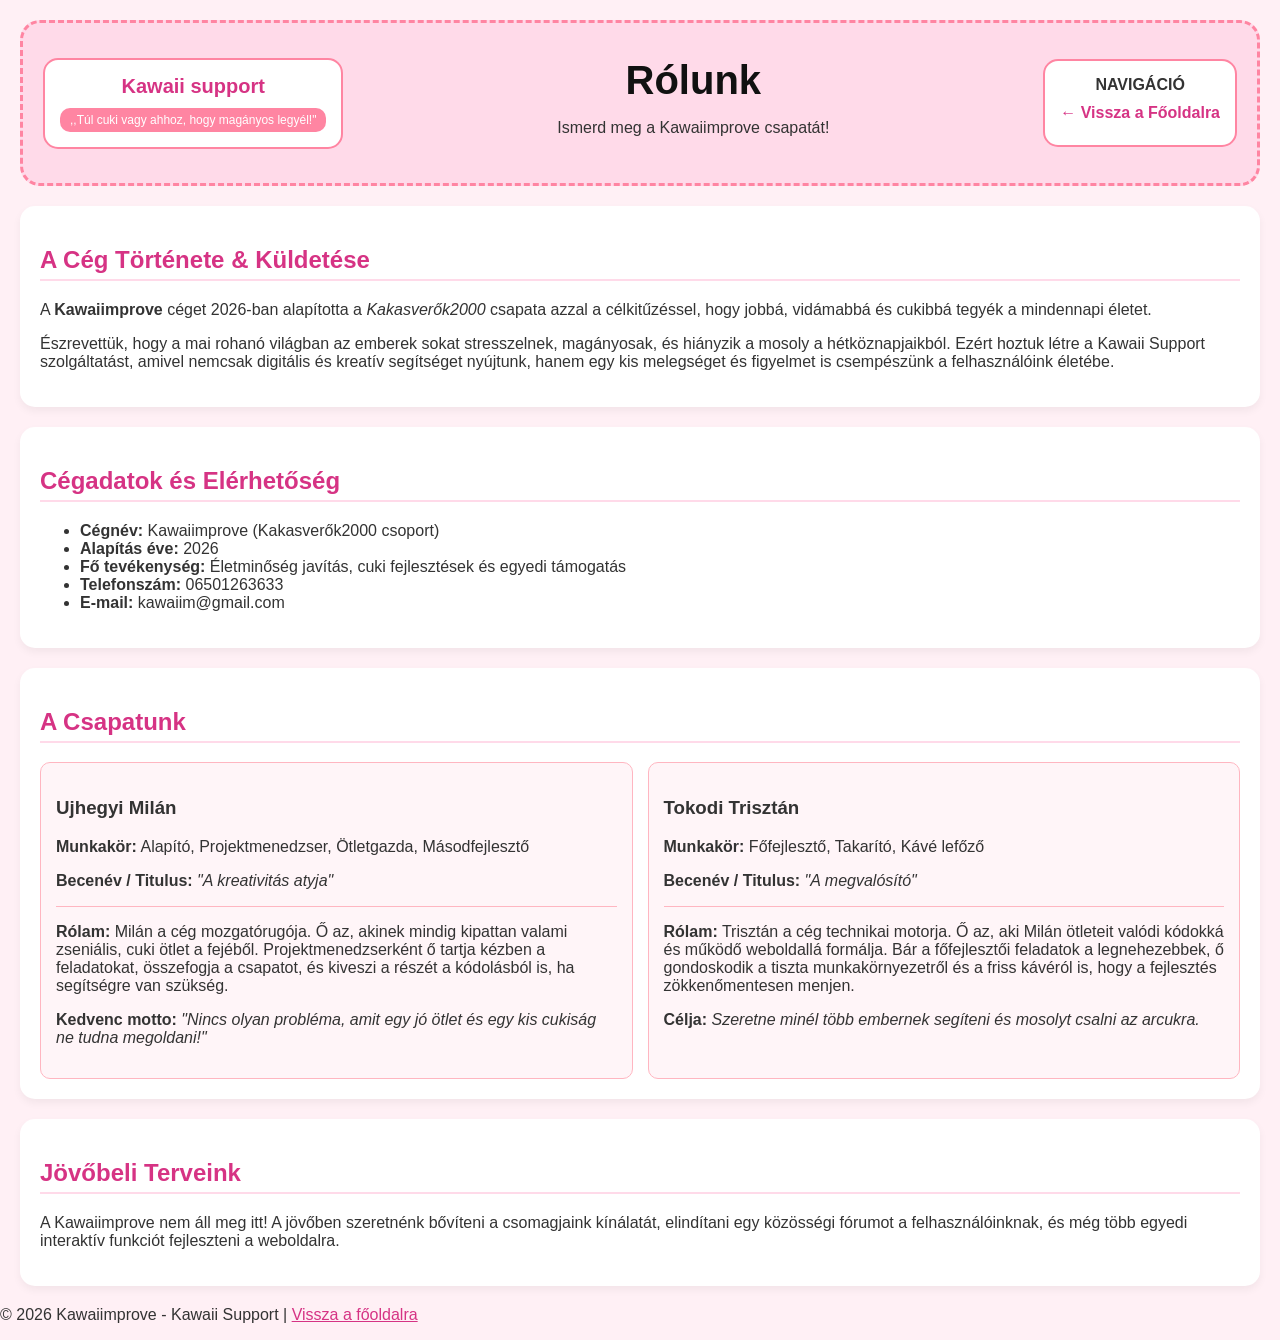
==== rolunk.html @ dfa95c35 "fo + rolunk oldal + css nagyjabol megcsinalasa" ====
<!DOCTYPE html>
<html lang="hu">
<head>
    <meta charset="UTF-8">
    <meta name="viewport" content="width=device-width, initial-scale=1.0">
    <title>Rólunk - Kawaiimprove</title>
    <!-- Ugyanazt a style.css-t használjuk! -->
    <link rel="stylesheet" href="style.css">
</head>
<body>

    <div class="fejlec">
        <div class="bal">
            <div class="logo">Kawaii support</div>
            <div class="motto">,,Túl cuki vagy ahhoz, hogy magányos legyél!"</div>
        </div>

        <div class="kozep">
            <h1>Rólunk</h1>
            <p class="sub-title">Ismerd meg a Kawaiimprove csapatát!</p>
        </div>

        <div class="jobb">
            <nav>
                <strong>NAVIGÁCIÓ</strong>
                <ul>
                    <!-- Visszamutató link a főoldalra -->
                    <li><a href="index.html">← Vissza a Főoldalra</a></li>
                </ul>
            </nav>
        </div>
    </div>

    <section>
        <h2>A Cég Története & Küldetése</h2>
        <p>A <strong>Kawaiimprove</strong> céget 2026-ban alapította a <em>Kakasverők2000</em> csapata azzal a célkitűzéssel, hogy jobbá, vidámabbá és cukibbá tegyék a mindennapi életet.</p>
        <p>Észrevettük, hogy a mai rohanó világban az emberek sokat stresszelnek, magányosak, és hiányzik a mosoly a hétköznapjaikból. Ezért hoztuk létre a Kawaii Support szolgáltatást, amivel nemcsak digitális és kreatív segítséget nyújtunk, hanem egy kis melegséget és figyelmet is csempészünk a felhasználóink életébe.</p>
    </section>

    <section>
        <h2>Cégadatok és Elérhetőség</h2>
        <ul>
            <li><strong>Cégnév:</strong> Kawaiimprove (Kakasverők2000 csoport)</li>
            <li><strong>Alapítás éve:</strong> 2026</li>
            <li><strong>Fő tevékenység:</strong> Életminőség javítás, cuki fejlesztések és egyedi támogatás</li>
            <li><strong>Telefonszám:</strong> 06501263633</li>
            <li><strong>E-mail:</strong> kawaiim@gmail.com</li>
        </ul>
    </section>

    <section>
        <h2>A Csapatunk</h2>
        <div class="cards">
           
            <div class="card">
                <h3>Ujhegyi Milán</h3>
                <p><strong>Munkakör:</strong> Alapító, Projektmenedzser, Ötletgazda, Másodfejlesztő</p>
                <p><strong>Becenév / Titulus:</strong> <em>"A kreativitás atyja"</em></p>
                <hr style="border: 0; border-top: 1px solid #ffb6c1; margin: 10px 0;">
                <p><strong>Rólam:</strong> Milán a cég mozgatórugója. Ő az, akinek mindig kipattan valami zseniális, cuki ötlet a fejéből. Projektmenedzserként ő tartja kézben a feladatokat, összefogja a csapatot, és kiveszi a részét a kódolásból is, ha segítségre van szükség.</p>
                <p><strong>Kedvenc motto:</strong> <em>"Nincs olyan probléma, amit egy jó ötlet és egy kis cukiság ne tudna megoldani!"</em></p>
            </div>

            <div class="card">
                <h3>Tokodi Trisztán</h3>
                <p><strong>Munkakör:</strong> Főfejlesztő, Takarító, Kávé lefőző</p>
                <p><strong>Becenév / Titulus:</strong> <em>"A megvalósító"</em></p>
                <hr style="border: 0; border-top: 1px solid #ffb6c1; margin: 10px 0;">
                <p><strong>Rólam:</strong> Trisztán a cég technikai motorja. Ő az, aki Milán ötleteit valódi kódokká és működő weboldallá formálja. Bár a főfejlesztői feladatok a legnehezebbek, ő gondoskodik a tiszta munkakörnyezetről és a friss kávéról is, hogy a fejlesztés zökkenőmentesen menjen.</p>
                <p><strong>Célja:</strong> <em>Szeretne minél több embernek segíteni és mosolyt csalni az arcukra.</em></p>
            </div>

        </div>
    </section>

    <section>
        <h2>Jövőbeli Terveink</h2>
        <p>A Kawaiimprove nem áll meg itt! A jövőben szeretnénk bővíteni a csomagjaink kínálatát, elindítani egy közösségi fórumot a felhasználóinknak, és még több egyedi interaktív funkciót fejleszteni a weboldalra.</p>
    </section>

    <!-- LÁBLÉC -->
    <div class="lab">
        <p>&copy; 2026 Kawaiimprove - Kawaii Support | <a href="index.html" style="color: #d63384;">Vissza a főoldalra</a></p>
    </div>

</body>
</html>
---- style.css ----
body{
    font-family: 'Segoe UI', Tahoma, Geneva, Verdana, sans-serif;
    background-color: #fff0f5;
    color: #333;
    margin: 0;
    padding: 0;
    }
/* FEJLÉC (A rajzod alapján) */
.fejlec {
    background-color: #ffdae9;
    border: 3px dashed #ff85a2;
    border-radius: 20px;
    margin: 20px;
    padding: 20px;
    display: flex;
    justify-content: space-between;
    align-items: center;
    flex-wrap: wrap; /* mobilon összefogja az elemeket */
}

/* BAL OLDAL: LOGÓ ÉS MOTÓ */
.bal {
    text-align: center;
    background: white;
    padding: 15px;
    border-radius: 15px;
    border: 2px solid #ff85a2;
}

.logo {
    font-size: 20px;
    font-weight: bold;
    color: #d63384;
}

.motto {
    background-color: #ff85a2;
    color: white;
    padding: 5px 10px;
    border-radius: 10px;
    font-size: 12px;
    margin-top: 10px;
}

/* KÖZÉPSŐ RÉSZ: ÜDVÖZLÉS */
.kozep {
    text-align: center;
    flex: 1;
    margin: 10px 20px;
}

.kozep h1 {
    font-size: 40px;
    margin: 5px 0;
    color: #111;
}

.bemu {
    color: #666;
    font-style: italic;
    font-size: 20px;
}

/* JOBB OLDAL: NAVIGÁCIÓS SÁV */
.jobb nav {
    background-color: white;
    padding: 15px;
    border-radius: 15px;
    border: 2px solid #ff85a2;
    text-align: center;
}

.jobb ul {
    list-style: none; /* eltünteti a pöttyöket */
    padding: 0;
    margin: 10px 0 0 0;
}

.jobb li {
    margin: 8px 0;
}

.jobb a {
    text-decoration: none;
    color: #d63384;
    font-weight: bold;
}

.jobb a:hover {
    color: #ff4081;
}

/* TARTALMI SZEKCIÓK */
section {
    background: white;
    margin: 20px;
    padding: 20px;
    border-radius: 15px;
    box-shadow: 0 4px 8px rgba(0,0,0,0.05);
}

h2 {
    color: #d63384;
    border-bottom: 2px solid #ffdae9;
    padding-bottom: 5px;
}

/* CSOMAGOK (KÁRTYÁK) */
.cards {
    display: flex;
    gap: 15px;
    flex-wrap: wrap;
}

.card {
    background-color: #fff5f8;
    border: 1px solid #ffb6c1;
    border-radius: 10px;
    padding: 15px;
    flex: 1;
    min-width: 200px;
}

/* LÁBLÉC */
footer {
    text-align: center;
    padding: 15px;
    background-color: #ffdae9;
    color: #666;
    margin-top: 20px;
}
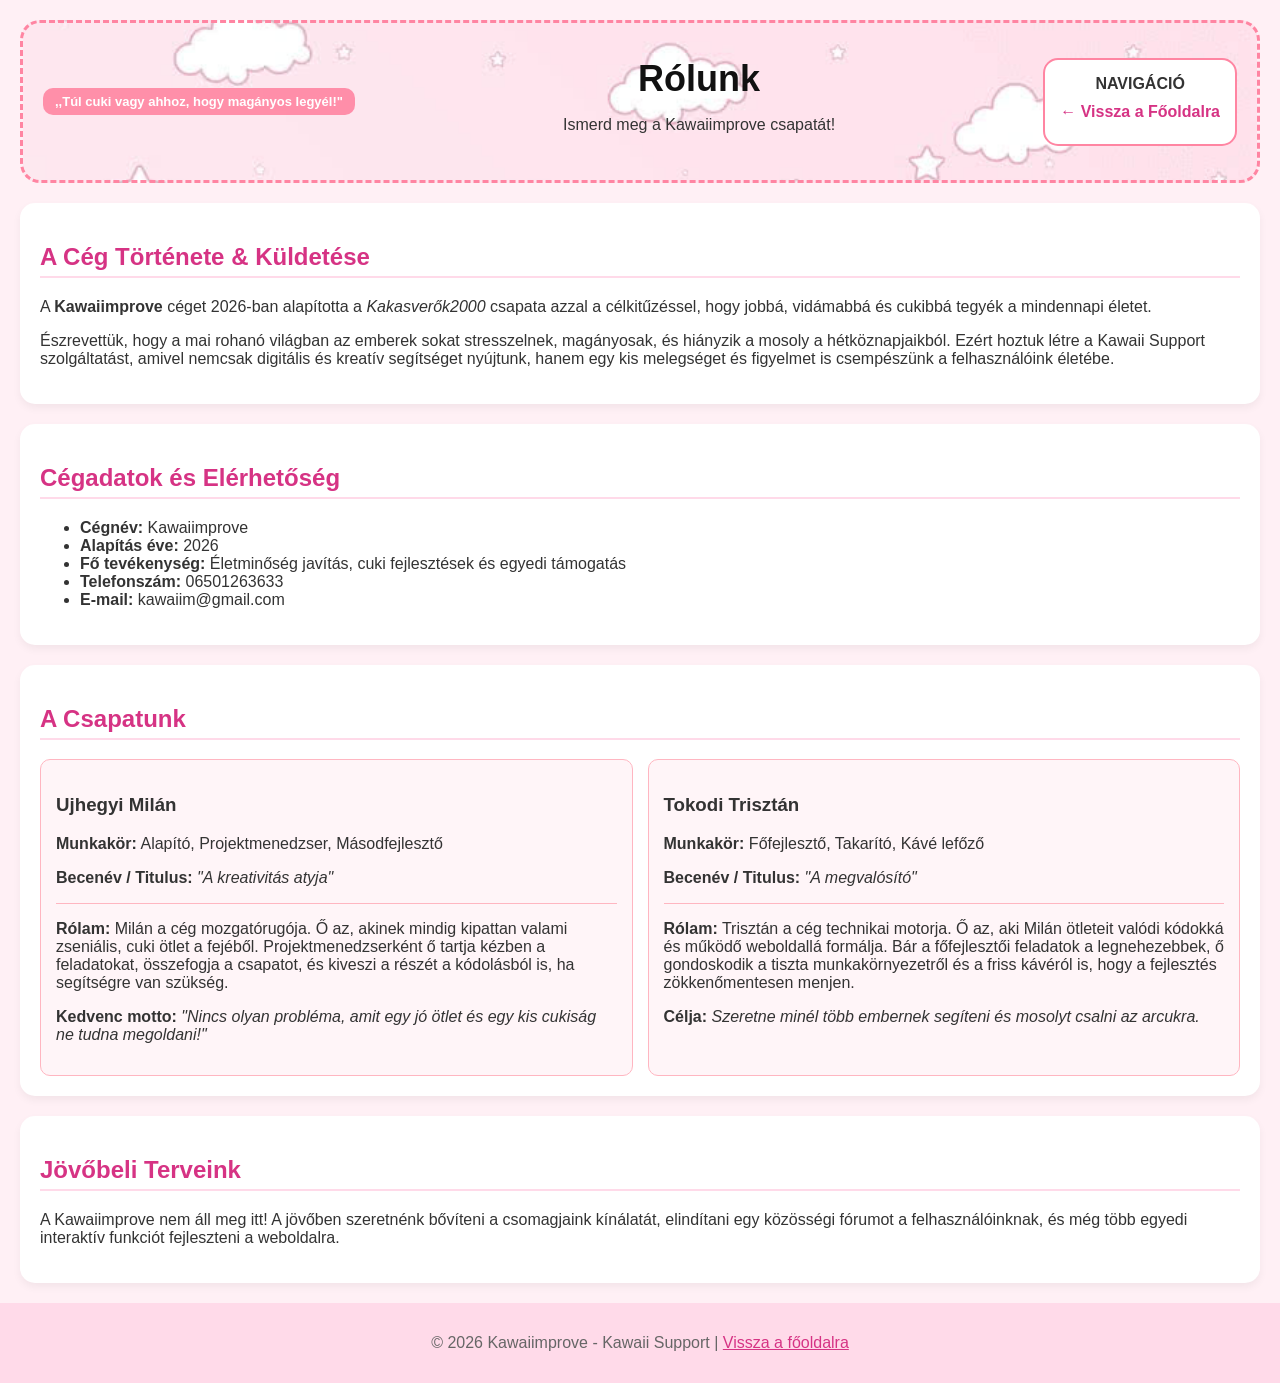
==== commit 6c753010: "done cooked or cooking" ====
--- a/rolunk.html
+++ b/rolunk.html
@@ -11,7 +11,6 @@
 
     <div class="fejlec">
         <div class="bal">
-            <div class="logo">Kawaii support</div>
             <div class="motto">,,Túl cuki vagy ahhoz, hogy magányos legyél!"</div>
         </div>
 
@@ -40,7 +39,7 @@
     <section>
         <h2>Cégadatok és Elérhetőség</h2>
         <ul>
-            <li><strong>Cégnév:</strong> Kawaiimprove (Kakasverők2000 csoport)</li>
+            <li><strong>Cégnév:</strong> Kawaiimprove </li>
             <li><strong>Alapítás éve:</strong> 2026</li>
             <li><strong>Fő tevékenység:</strong> Életminőség javítás, cuki fejlesztések és egyedi támogatás</li>
             <li><strong>Telefonszám:</strong> 06501263633</li>
@@ -54,7 +53,7 @@
            
             <div class="card">
                 <h3>Ujhegyi Milán</h3>
-                <p><strong>Munkakör:</strong> Alapító, Projektmenedzser, Ötletgazda, Másodfejlesztő</p>
+                <p><strong>Munkakör:</strong> Alapító, Projektmenedzser, Másodfejlesztő</p>
                 <p><strong>Becenév / Titulus:</strong> <em>"A kreativitás atyja"</em></p>
                 <hr style="border: 0; border-top: 1px solid #ffb6c1; margin: 10px 0;">
                 <p><strong>Rólam:</strong> Milán a cég mozgatórugója. Ő az, akinek mindig kipattan valami zseniális, cuki ötlet a fejéből. Projektmenedzserként ő tartja kézben a feladatokat, összefogja a csapatot, és kiveszi a részét a kódolásból is, ha segítségre van szükség.</p>
--- a/style.css
+++ b/style.css
@@ -1,13 +1,17 @@
-body{
+body {
     font-family: 'Segoe UI', Tahoma, Geneva, Verdana, sans-serif;
     background-color: #fff0f5;
     color: #333;
     margin: 0;
     padding: 0;
-    }
-/* FEJLÉC (A rajzod alapján) */
+}
+
+/* FEJLÉC TELJES HÁTTÉRREL */
 .fejlec {
-    background-color: #ffdae9;
+    background-image: url('hatterkep.jpg');
+    background-size: cover;
+    background-position: center;
+    background-repeat: no-repeat;
     border: 3px dashed #ff85a2;
     border-radius: 20px;
     margin: 20px;
@@ -15,31 +19,29 @@
     display: flex;
     justify-content: space-between;
     align-items: center;
-    flex-wrap: wrap; /* mobilon összefogja az elemeket */
-}
-
-/* BAL OLDAL: LOGÓ ÉS MOTÓ */
+    flex-wrap: wrap;
+}
+
+/* BAL OLDAL: LOGÓ ÉS ALATTA A MOTTÓ */
 .bal {
-    text-align: center;
-    background: white;
-    padding: 15px;
-    border-radius: 15px;
-    border: 2px solid #ff85a2;
-}
-
-.logo {
-    font-size: 20px;
+    display: flex;
+    flex-direction: column;
+    align-items: flex-start;
+    gap: 10px;
+}
+
+.bal-logo {
+    max-width: 140px; /* Itt állíthatod a logó méretét */
+    height: auto;
+}
+
+.motto {
+    background-color: rgba(255, 133, 162, 0.9);
+    color: white;
+    padding: 6px 12px;
+    border-radius: 10px;
+    font-size: 13px;
     font-weight: bold;
-    color: #d63384;
-}
-
-.motto {
-    background-color: #ff85a2;
-    color: white;
-    padding: 5px 10px;
-    border-radius: 10px;
-    font-size: 12px;
-    margin-top: 10px;
 }
 
 /* KÖZÉPSŐ RÉSZ: ÜDVÖZLÉS */
@@ -47,10 +49,11 @@
     text-align: center;
     flex: 1;
     margin: 10px 20px;
+    position: relative;
 }
 
 .kozep h1 {
-    font-size: 40px;
+    font-size: 36px;
     margin: 5px 0;
     color: #111;
 }
@@ -58,7 +61,8 @@
 .bemu {
     color: #666;
     font-style: italic;
-    font-size: 20px;
+    font-size: 18px;
+    margin: 0;
 }
 
 /* JOBB OLDAL: NAVIGÁCIÓS SÁV */
@@ -71,7 +75,7 @@
 }
 
 .jobb ul {
-    list-style: none; /* eltünteti a pöttyöket */
+    list-style: none;
     padding: 0;
     margin: 10px 0 0 0;
 }
@@ -87,7 +91,8 @@
 }
 
 .jobb a:hover {
-    color: #ff4081;
+    color: #b50c44;
+    background-color: #ebdada;
 }
 
 /* TARTALMI SZEKCIÓK */
@@ -122,10 +127,155 @@
 }
 
 /* LÁBLÉC */
-footer {
+.lab {
     text-align: center;
     padding: 15px;
     background-color: #ffdae9;
     color: #666;
     margin-top: 20px;
+}
+
+/* A figura nem foglal helyet a dobozon belül, így nem nyújtja a fejlécet */
+.figura {
+    position: absolute;
+    bottom: 95px; /* Kilóghat vagy elhelyezkedhet a szöveg alatt */
+    left: 50%;
+    transform: translateX(-50%); /* Középre igazítja */
+    max-width: 65px; /* Állítsd be a kívánt méretet */
+    height: auto;
+    cursor: pointer;
+    transition: transform 0.2s ease;
+}
+
+.figura:hover {
+    transform: translateX(-50%) scale(1.1);
+}
+
+/* KÉPEK KONTÉNER (Egymás mellé teszi a két képet) */
+.kepek-kontener {
+    float: right;
+    display: flex;
+    justify-content: right; /* Balra igazítja a képeket */
+    gap: 25px; /* Távolság a két kép között */
+    margin-top: 25px;
+    flex-wrap: wrap; /* Mobilon egymás alá rakja őket */
+}
+
+/* EGY-EGY KÉP KÁRTYÁJA (Keret és formázás) */
+.kep-kartya {
+    width: 200px;
+    background-color: #ffffff;
+    border: 3px dashed #ff85a2; /* Szaggatott rózsaszín keret */
+    border-radius: 20px;       /* Lekerekített sarkok */
+    padding: 10px;             /* Belső margó a keret és kép között */
+    box-shadow: 0 8px 15px rgba(255, 133, 162, 0.2); /* Lágy rózsaszínes árnyék */
+    transition: transform 0.3s ease, box-shadow 0.3s ease;
+    max-width: 15%;            /* A két kép egyenlően osztozik a helyen */
+}
+
+/* A KÉPEK IGAZÍTÁSA */
+.kep-kartya img {
+    width: 100%;
+    height: auto;
+    display: block;
+    border-radius: 12px;
+}
+
+/* RÁMUTATÁSI EFFEKT (Kicsit megemelkedik) */
+.kep-kartya:hover {
+    transform: translateY(-5px);
+    box-shadow: 0 12px 20px rgba(255, 133, 162, 0.35);
+}
+
+/* Mobil nézet igazítás */
+@media (max-width: 600px) {
+    .kep-kartya {
+        max-width: 100%; /* Mobilon teljes szélességűek lesznek */
+    }
+}
+
+.kep-kartya img {
+    cursor: zoom-in;
+}
+
+#nagykep {
+    display: none;
+    position: fixed;
+    inset: 0;
+    background: rgba(0, 0, 0, 0.5);
+    backdrop-filter: blur(5px);
+    justify-content: center;
+    align-items: center;
+    cursor: zoom-out;
+    z-index: 1000;
+}
+
+#nagykep img {
+    max-width: 95%;
+    max-height: 95%;
+}
+
+.card {
+    cursor: pointer;
+    transition: transform 0.2s ease;
+}
+.card:hover {
+    transform: translateY(-4px);
+}
+
+#csomagModal {
+    display: none;
+    position: fixed;
+    inset: 0;
+    background: rgba(0, 0, 0, 0.5);
+    backdrop-filter: blur(5px);
+    justify-content: center;
+    align-items: center;
+    z-index: 1000;
+}
+
+.csomag-doboz {
+    position: relative;
+    display: flex;
+    height: 360px;                 /* a kép is ehhez igazodik */
+    width: min(600px, 92vw);
+    background: white;
+    border: 3px dashed #ff85a2;
+    border-radius: 20px;
+    overflow: hidden;              /* a kép követi a lekerekítést */
+}
+
+.csomag-doboz img {
+    height: 100%;                  /* vonaltól vonalig */
+    aspect-ratio: 9 / 16;          /* 9x16 arány */
+    object-fit: cover;
+}
+
+.csomag-szoveg {
+    padding: 20px;
+    overflow-y: auto;
+}
+
+.csomag-szoveg h3 {
+    color: #d63384;
+    margin-top: 0;
+}
+
+.csomag-x {
+    position: absolute;
+    top: 8px;
+    right: 10px;
+    border: none;
+    background: none;
+    font-size: 20px;
+    cursor: pointer;
+    color: #d63384;
+}
+
+@media (max-width: 600px) {
+    .csomag-doboz { height: 300px; }
+}
+
+.popup-szoveg {
+    display: none;
 }
